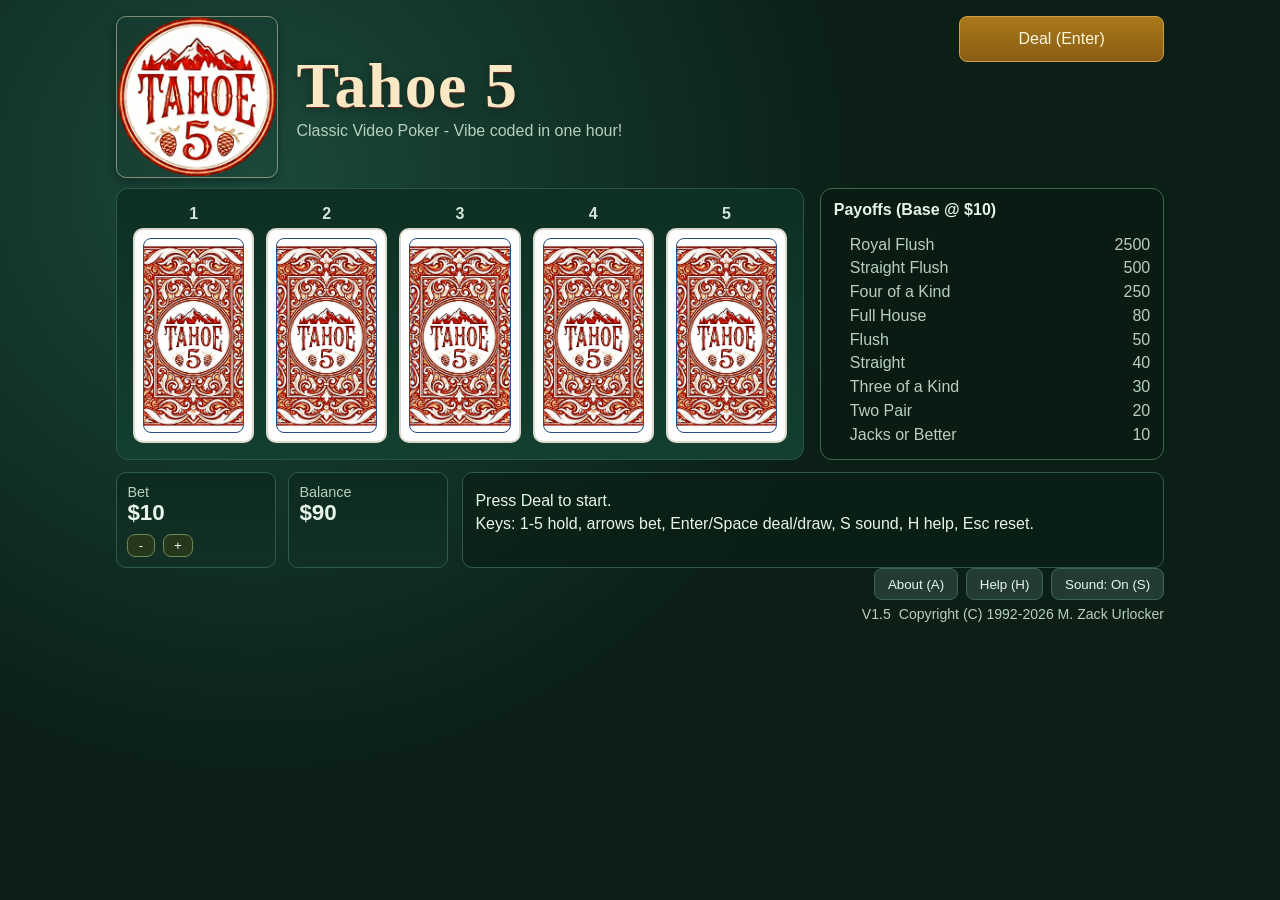
==== app/index.html @ caa5b433 "Initial commit" ====
<!doctype html>
<html lang="en">
  <head>
    <meta charset="utf-8" />
    <meta name="viewport" content="width=device-width, initial-scale=1" />
    <title>Tahoe 5</title>
    <link rel="stylesheet" href="./styles.css?v=1.5.0" />
  </head>
  <body>
    <main class="app">
      <header class="topbar">
        <div class="brand">
          <img class="brand-logo" src="./assets/tahoe-5-logo-1.png" alt="Tahoe 5 logo" />
          <div class="brand-text">
            <h1>Tahoe 5</h1>
            <p>Classic Video Poker<span class="subtitle-break"><span class="subtitle-dash"> - </span>Vibe coded in one hour!</span></p>
          </div>
        </div>
        <div class="header-action">
          <button id="dealDrawBtn" class="btn primary" type="button">Deal (Enter)</button>
        </div>
      </header>

      <section class="table-area">
        <div class="cards" id="cards" aria-label="Hand cards"></div>
        <aside class="paytable" aria-label="Paytable">
          <h2>Payoffs (Base @ $10)</h2>
          <ul id="paytableList"></ul>
        </aside>
      </section>

      <section class="status-row" aria-label="Game status and result">
        <section class="status-panel" aria-label="Game status">
          <div class="status-item bet-item">
            <span>Bet</span>
            <strong id="betValue">$10</strong>
            <div class="bet-controls">
              <button id="betDownBtn" class="btn small" type="button" aria-label="Decrease bet">-</button>
              <button id="betUpBtn" class="btn small" type="button" aria-label="Increase bet">+</button>
            </div>
          </div>
          <div class="status-item balance-item">
            <span>Balance</span>
            <strong id="balanceValue">$90</strong>
          </div>
        </section>

        <section class="result">
          <p id="resultLine">Press Deal to start.</p>
          <p id="subLine">Keys: 1-5 hold, arrows bet, Enter/Space deal/draw, S sound, H help, Esc reset.</p>
        </section>
      </section>

      <section class="utility-panel">
        <div class="controls">
          <div class="control-buttons">
            <button id="aboutBtn" class="btn secondary" type="button" aria-label="Open about">About (A)</button>
            <button id="helpBtn" class="btn secondary" type="button" aria-label="Open help">Help (H)</button>
            <button id="soundBtn" class="btn secondary" type="button" aria-label="Toggle sound">Sound: On (S)</button>
          </div>
          <div class="utility-meta">
            <span id="versionTag" class="header-version">V1.5</span>
            <p class="header-copyright">Copyright (C) 1992-2026 M. Zack Urlocker</p>
          </div>
        </div>
      </section>
    </main>

    <dialog id="helpDialog">
      <h2>How To Play</h2>
      <p>1. Adjust your bet before dealing.</p>
      <p>2. Press Deal, then select cards to Hold.</p>
      <p>3. Press Draw to replace non-held cards.</p>
      <p>4. Payout uses classic Tahoe values and bet multiplier.</p>
      <h3>Keyboard Controls</h3>
      <p>Enter/Space = Deal/Draw, 1-5 = Hold toggle, Arrows = Bet, S = Sound, H = Help, Esc = Reset</p>
      <form method="dialog">
        <button class="btn primary" value="close">Close</button>
      </form>
    </dialog>

    <dialog id="aboutDialog">
      <h2>About</h2>
      <img class="about-logo" src="./assets/tahoe-5-logo-1.png" alt="Tahoe 5 logo" />
      <p>This is based on a shareware game I published in 1992 for DOS, Windows and Atari Portfolio. Fortunately, I lost the source code long ago!</p>
      <p>Last summer, I coded a text version using Turbo Pascal 4.0 in a DOS Box with some ChatGPT help. I wrote most of the code (~600 lines) by hand. ChatGPT wrote a good shuffle algorithm and some music routines. The latter didn't work and had to be corrected by hand.</p>
      <p>Now with ChatGPT 5.3 and the CodeX app, I created a PRD from the Pascal code. Then I had it generate a VS Code project. It created the JavaScript app (~700 lines) and related html and css files (another 700 lines.) It compiled and ran first time! I added graphics for the cards and then made changes via CodeX prompts generating a few hundred more lines of code.</p>
      <p>I did not write or review any code. It just worked!</p>
      <form method="dialog">
        <button class="btn primary" value="close">Close</button>
      </form>
    </dialog>

    <script src="./app.js?v=1.5.0"></script>
  </body>
</html>
---- app/styles.css ----
:root {
  --bg: #0b1f16;
  --bg-alt: #123026;
  --card: #fffefe;
  --ink: #14201b;
  --text: #e8f5ea;
  --muted: #b7cfbc;
  --accent: #efbd4a;
  --danger: #df5151;
  --ok: #63d189;
}

* {
  box-sizing: border-box;
}

body {
  margin: 0;
  font-family: "Trebuchet MS", "Segoe UI", sans-serif;
  color: var(--text);
  background: radial-gradient(circle at 20% 20%, #1b493b, var(--bg) 48%);
  min-height: 100vh;
}

.app {
  max-width: 1080px;
  margin: 0 auto;
  padding: 1rem;
  display: flex;
  flex-direction: column;
}

.topbar {
  display: grid;
  grid-template-columns: 1fr auto;
  align-items: start;
  gap: 1rem;
  margin-bottom: 0.6rem;
}

.brand h1 {
  margin: 0;
  line-height: 1;
  font-family: "Snell Roundhand", "Brush Script MT", "Lucida Handwriting", cursive;
  letter-spacing: 0.02em;
  font-size: 4rem;
  font-weight: 700;
  color: #f8e8c3;
  text-shadow: 0 1px 0 #67231e, 0 2px 8px rgba(0, 0, 0, 0.35);
}

.brand p {
  margin: 0.25rem 0 0;
  color: var(--muted);
}

.brand {
  display: grid;
  grid-template-columns: auto 1fr;
  align-items: center;
  gap: 1.05rem;
}

.brand-text {
  display: grid;
  padding-left: 0.1rem;
}

.brand-logo {
  width: 162px;
  height: 162px;
  object-fit: cover;
  border-radius: 10px;
  border: 1px solid rgba(255, 244, 213, 0.45);
  box-shadow: 0 3px 10px rgba(0, 0, 0, 0.35);
  justify-self: start;
  align-self: start;
}

.controls {
  display: grid;
  justify-items: end;
  gap: 0.3rem;
}

.header-action {
  align-self: start;
}

.header-action .btn {
  width: 12.8rem;
  min-height: 46px;
  padding: 0.6rem 1rem;
  font-size: 1rem;
  line-height: 1.1;
  display: inline-flex;
  align-items: center;
  justify-content: center;
  text-align: center;
}

.subtitle-break {
  display: inline;
}

.subtitle-dash {
  display: inline;
}

.utility-panel {
  margin-bottom: 0.75rem;
  align-self: flex-end;
}

.control-buttons {
  display: flex;
  gap: 0.5rem;
}

.header-copyright {
  margin: 0.12rem 0 0;
  color: var(--muted);
  font-size: 0.88rem;
  text-align: right;
}

.header-version {
  margin: 0.12rem 0 0;
  color: var(--muted);
  font-size: 0.88rem;
  text-align: left;
}

.utility-meta {
  width: 100%;
  display: flex;
  justify-content: space-between;
  align-items: baseline;
  gap: 0.5rem;
}

.status-panel {
  display: grid;
  grid-template-columns: repeat(2, minmax(118px, 160px));
  gap: 0.75rem;
  margin-bottom: 0;
  width: fit-content;
  flex: 0 0 auto;
}

.status-item {
  background: linear-gradient(180deg, #0d2a1f, var(--bg-alt));
  border: 1px solid #2f5b4b;
  border-radius: 10px;
  padding: 0.65rem;
}

.status-item span {
  display: block;
  color: var(--muted);
  font-size: 0.9rem;
}

.status-item strong {
  font-size: 1.4rem;
}

.bet-controls {
  display: flex;
  gap: 0.5rem;
  margin-top: 0.5rem;
}

.btn {
  border: 1px solid #6d8652;
  background: #25381d;
  color: var(--text);
  border-radius: 8px;
  padding: 0.45rem 0.8rem;
  cursor: pointer;
}

.btn:hover {
  filter: brightness(1.12);
}

.btn.primary {
  background: linear-gradient(180deg, #a9791b, #8a5d15);
  border-color: #cc9f44;
  color: #fff6db;
}

.btn.secondary {
  background: #243b33;
  border-color: #3d6355;
}

.btn.small {
  padding: 0.2rem 0.65rem;
}

.table-area {
  display: grid;
  grid-template-columns: 2fr 1fr;
  gap: 1rem;
}

.status-row {
  display: flex;
  gap: 0.85rem;
  align-items: stretch;
  margin-top: 0.75rem;
}

.cards {
  min-height: 260px;
  border: 1px solid #2a5745;
  border-radius: 12px;
  background: linear-gradient(180deg, #0e2f23 0%, #123f2f 100%);
  display: grid;
  grid-template-columns: repeat(5, minmax(90px, 1fr));
  gap: 0.75rem;
  padding: 1rem;
}

.card-column {
  display: grid;
  grid-template-rows: auto 1fr;
  gap: 0.35rem;
}

.card-meta {
  display: flex;
  justify-content: center;
  align-items: center;
  min-height: 1.1rem;
}

.slot-number {
  font-weight: 700;
  color: #d3e5da;
  font-size: 1rem;
  text-align: center;
}

.hold-outside {
  color: #f2cc6d;
  font-size: 0.74rem;
  letter-spacing: 0.06em;
  font-weight: 700;
  min-height: 0.9rem;
  line-height: 0.9rem;
  text-align: center;
}

.card-slot {
  background: var(--card);
  color: var(--ink);
  border-radius: 10px;
  min-height: 210px;
  padding: 0;
  display: block;
  border: 2px solid #dbd8ce;
  cursor: pointer;
  position: relative;
  overflow: hidden;
}

.card-column.is-held .card-slot {
  border-color: var(--accent);
  box-shadow: 0 0 0 2px rgba(239, 189, 74, 0.25);
}

.card-slot.is-dealing {
  animation: dealIn 220ms ease-out;
}

.card-slot.is-draw-back {
  animation: flipToBack 180ms ease-out forwards;
}

.card-slot.is-draw-reveal {
  animation: revealFromBack 240ms ease-out;
}

@keyframes dealIn {
  from {
    transform: translateY(-5px) scale(0.97);
    opacity: 0.88;
  }
  to {
    transform: translateY(0) scale(1);
    opacity: 1;
  }
}

@keyframes flipToBack {
  from {
    transform: rotateY(0deg) scale(1);
  }
  45% {
    transform: rotateY(88deg) scale(0.98);
  }
  to {
    transform: rotateY(0deg) scale(1);
  }
}

@keyframes revealFromBack {
  from {
    transform: rotateY(82deg) scale(0.98);
    filter: saturate(0.9) brightness(0.95);
  }
  to {
    transform: rotateY(0deg) scale(1);
    filter: saturate(1) brightness(1);
  }
}

.card-slot.red {
  color: #bc2430;
}

.card-corner {
  position: absolute;
  font-weight: 800;
  line-height: 0.95;
  display: flex;
  flex-direction: column;
  align-items: center;
  z-index: 2;
}

.card-corner.top {
  top: 8px;
  left: 8px;
}

.card-corner.bottom {
  right: 8px;
  bottom: 8px;
  transform: rotate(180deg);
}

.card-corner .rank {
  font-size: 1.5rem;
}

.card-corner .suit {
  font-size: 1.35rem;
}

.card-body {
  position: absolute;
  inset: 10% 10% 10% 10%;
  display: grid;
  place-items: center;
}

.pip-field {
  width: 100%;
  height: 100%;
  display: grid;
  grid-template-columns: repeat(3, 1fr);
  grid-template-rows: repeat(5, 1fr);
  align-items: center;
  justify-items: center;
}

.pip {
  font-size: 1.8rem;
  line-height: 1;
}

.pip.invert {
  transform: rotate(180deg);
}

.court-wrap {
  width: 100%;
  height: 100%;
  border-radius: 8px;
  overflow: hidden;
  background: #fffefe;
}

.court-img {
  width: 100%;
  height: 100%;
  display: block;
  object-fit: cover;
}

.ace-art {
  width: 100%;
  height: 100%;
  border-radius: 10px;
  background: radial-gradient(circle at center, #ffffff 0%, #fffefe 62%, #fbfbfb 100%);
  display: grid;
  place-items: center;
}

.ace-logo {
  width: 40px;
  height: 40px;
  object-fit: cover;
  border-radius: 8px;
}

.ace-logo-center {
  width: 62px;
  height: 62px;
  border-radius: 10px;
}

.ace-ribbon {
  display: none;
}

.card-back {
  position: absolute;
  inset: 8px;
  border-radius: 8px;
  background-image: url("./assets/tahoe-5-back.jpg");
  background-size: cover;
  background-position: center;
  border: 1px solid #274f87;
}

.paytable {
  border: 1px solid #3f6655;
  border-radius: 12px;
  padding: 0.8rem;
  background: rgba(9, 27, 19, 0.72);
}

.paytable h2 {
  margin-top: 0;
  font-size: 1rem;
}

.paytable ul {
  margin: 0;
  padding-left: 1rem;
}

.paytable li {
  display: flex;
  justify-content: space-between;
  gap: 0.75rem;
  padding: 0.18rem 0;
  color: var(--muted);
}

.paytable li.win {
  color: var(--ok);
  font-weight: 700;
}

.result {
  margin-top: 0;
  border: 1px solid #315a4b;
  border-radius: 10px;
  padding: 0.8rem;
  background: rgba(9, 30, 21, 0.7);
  flex: 1 1 auto;
  min-width: 0;
}

.result p {
  margin: 0.35rem 0;
}

#resultLine.is-win {
  color: var(--ok);
}

#resultLine.is-loss {
  color: var(--danger);
}

#helpDialog {
  border: 1px solid #2d4a3f;
  border-radius: 12px;
  max-width: 640px;
}

#aboutDialog {
  border: 1px solid #2d4a3f;
  border-radius: 12px;
  width: min(50vw, 640px);
  max-width: 640px;
  min-width: 0;
  box-sizing: border-box;
  position: relative;
  padding-top: 1.2rem;
}

#aboutDialog p:first-of-type {
  padding-right: 7.2rem;
}

.about-logo {
  width: 92px;
  height: 92px;
  object-fit: cover;
  border-radius: 12px;
  border: 1px solid rgba(255, 244, 213, 0.5);
  box-shadow: 0 3px 10px rgba(0, 0, 0, 0.28);
  position: absolute;
  top: 0.9rem;
  right: 0.9rem;
  margin: 0;
}

#helpDialog::backdrop {
  background: rgba(0, 0, 0, 0.65);
}

#aboutDialog::backdrop {
  background: rgba(0, 0, 0, 0.65);
}

@media (max-width: 900px) {
  .table-area {
    display: contents;
  }

  .cards {
    order: 2;
  }

  .topbar {
    order: 1;
  }

  .status-row {
    order: 3;
  }

  .paytable {
    order: 4;
    margin-top: 0.2rem;
  }

  .result {
    text-align: right;
    margin-top: 0.55rem;
  }

  .status-panel {
    grid-template-columns: repeat(2, minmax(120px, 1fr));
    margin-top: 0.55rem;
    margin-bottom: 0.55rem;
  }

  .bet-controls .btn.small {
    min-height: 42px;
    min-width: 42px;
    padding: 0.28rem 0.62rem;
    font-size: 0.96rem;
    font-weight: 700;
  }

  .utility-panel {
    order: 5;
    align-self: stretch;
    margin-bottom: 0;
  }

  .controls {
    justify-items: stretch;
    gap: 0.45rem;
  }

  .control-buttons {
    width: 100%;
    justify-content: space-between;
    gap: 0.35rem;
  }

  .control-buttons .btn {
    flex: 1 1 0;
    text-align: center;
    padding-left: 0.35rem;
    padding-right: 0.35rem;
  }

  .header-copyright {
    text-align: right;
    padding-right: 0.1rem;
  }

  .utility-meta {
    justify-content: flex-end;
    width: auto;
    margin-left: auto;
  }
}

@media (max-width: 700px) {
  #aboutDialog {
    width: 92vw;
    max-width: 92vw;
  }

  #aboutDialog p:first-of-type {
    padding-right: 5.6rem;
  }

  .about-logo {
    width: 66px;
    height: 66px;
    top: 0.85rem;
    right: 0.85rem;
  }

  .topbar {
    grid-template-columns: 1fr;
    align-items: start;
    gap: 0.65rem;
  }

  .header-action {
    justify-self: end;
  }

  .brand-logo {
    width: 129px;
    height: 129px;
  }

  .brand h1 {
    font-size: 2.4rem;
  }

  .brand p {
    font-size: 0.86rem;
  }

  .header-copyright,
  .header-version {
    font-size: 0.74rem;
  }

  .status-panel {
    grid-template-columns: repeat(2, minmax(120px, 1fr));
  }

  .cards {
    grid-template-columns: repeat(5, minmax(58px, 1fr));
    min-height: auto;
  }

  .card-slot {
    min-height: 145px;
  }

  .slot-number {
    font-size: 0.8rem;
  }

  .hold-outside {
    font-size: 0.64rem;
  }

  .card-corner .rank {
    font-size: 1.2rem;
  }

  .card-corner .suit {
    font-size: 1.05rem;
  }

  .pip {
    font-size: 1.2rem;
  }

  .ace-logo {
    width: 30px;
    height: 30px;
  }

  .ace-logo-center {
    width: 44px;
    height: 44px;
  }
}

@media (max-width: 900px) and (orientation: portrait) {
  .app {
    padding-top: 0.5rem;
  }

  .topbar {
    margin-bottom: 0.16rem;
  }

  .brand h1 {
    font-size: 2.1rem;
  }

  .brand p {
    font-size: 0.74rem;
    margin-top: 0.12rem;
  }

  .brand-logo {
    width: 88px;
    height: 88px;
  }

  .subtitle-break {
    display: block;
  }

  .subtitle-dash {
    display: none;
  }

  .header-action .btn {
    width: 7.2rem;
    margin-top: -0.63rem;
  }

  .table-area {
    gap: 0.45rem;
  }

  .cards {
    grid-template-columns: repeat(5, minmax(52px, 1fr));
    gap: 0.35rem;
    padding: 0.45rem;
  }

  .card-slot {
    min-height: 112px;
  }

  .card-corner.top {
    top: 5px;
    left: 5px;
  }

  .card-corner.bottom {
    right: 5px;
    bottom: 5px;
  }

  .card-corner .rank {
    font-size: 0.95rem;
  }

  .card-corner .suit {
    font-size: 0.82rem;
  }

  .card-body {
    inset: 20% 12% 18% 12%;
  }

  .pip-field {
    row-gap: 0;
  }

  .pip {
    font-size: 0.9rem;
  }

  .court-wrap {
    border-radius: 6px;
  }

  .ace-logo-center {
    width: 34px;
    height: 34px;
    border-radius: 7px;
  }

  .status-row {
    gap: 0.5rem;
    margin-top: 0.45rem;
  }

  .status-panel {
    grid-template-columns: minmax(86px, 104px) minmax(72px, 84px);
    gap: 0.45rem;
    margin-top: 0.15rem;
    margin-bottom: 0.15rem;
  }

  .status-item {
    padding: 0.45rem;
  }

  .status-item span {
    font-size: 0.72rem;
  }

  .status-item strong {
    font-size: 1.06rem;
  }

  .status-item.balance-item strong {
    font-size: 0.96rem;
  }

  .bet-controls {
    gap: 0.32rem;
    margin-top: 0.25rem;
  }

  .bet-controls .btn.small {
    min-height: 44px;
    min-width: 44px;
    padding: 0.3rem 0.7rem;
    font-size: 1.02rem;
    font-weight: 700;
  }

  .result {
    margin-top: 0.15rem;
    padding: 0.4rem 0.5rem;
  }

  .result p {
    margin: 0.12rem 0;
    font-size: 0.86rem;
    line-height: 1.2;
  }

  .paytable {
    margin-top: 0.08rem;
    padding: 0.52rem;
  }

  .paytable h2 {
    font-size: 0.84rem;
    margin-bottom: 0.28rem;
  }

  .paytable ul {
    padding-left: 0.8rem;
  }

  .paytable li {
    font-size: 0.78rem;
    padding: 0.06rem 0;
  }

  .control-buttons .btn {
    min-height: 46px;
    font-size: 0.8rem;
    padding-top: 0.36rem;
    padding-bottom: 0.36rem;
    display: inline-flex;
    align-items: center;
    justify-content: center;
  }

  .header-copyright,
  .header-version {
    font-size: 0.66rem;
    margin-top: 0.05rem;
  }
}

/* Safari/iPhone portrait fine-tuning */
@supports (-webkit-touch-callout: none) {
  @media (max-width: 430px) and (orientation: portrait) {
    .app {
      padding: 0.72rem;
    }

    .topbar {
      margin-bottom: 0.12rem;
    }

    .brand h1 {
      font-size: 1.95rem;
      line-height: 0.95;
    }

    .brand-logo {
      width: 76px;
      height: 76px;
    }

    .cards {
      grid-template-columns: repeat(5, minmax(48px, 1fr));
      gap: 0.28rem;
      padding: 0.34rem;
    }

    .card-slot {
      min-height: 104px;
      border-radius: 8px;
    }

    .card-body {
      inset: 22% 13% 19% 13%;
    }

    .pip {
      font-size: 0.82rem;
    }

    .ace-logo-center {
      width: 30px;
      height: 30px;
      border-radius: 6px;
    }

    .status-row {
      gap: 0.38rem;
      margin-top: 0.32rem;
    }

    .status-panel {
      grid-template-columns: minmax(82px, 98px) minmax(68px, 80px);
      gap: 0.36rem;
    }

    .status-item {
      padding: 0.4rem;
    }

    .status-item strong {
      font-size: 1rem;
    }

    .status-item.balance-item strong {
      font-size: 0.92rem;
    }

    .bet-controls .btn.small {
      min-height: 44px;
      min-width: 42px;
      padding: 0.28rem 0.58rem;
      font-size: 0.98rem;
    }

    .result {
      padding: 0.35rem 0.45rem;
    }

    .result p {
      font-size: 0.8rem;
    }

    .paytable {
      padding: 0.42rem;
    }

    .paytable h2 {
      font-size: 0.8rem;
      margin-bottom: 0.22rem;
    }

    .paytable li {
      font-size: 0.74rem;
      padding: 0.04rem 0;
    }
  }
}

@media (max-width: 900px) and (orientation: landscape) {
  .brand-logo {
    width: 103px;
    height: 103px;
  }

  .brand p {
    white-space: nowrap;
    font-size: 0.72rem;
  }
}
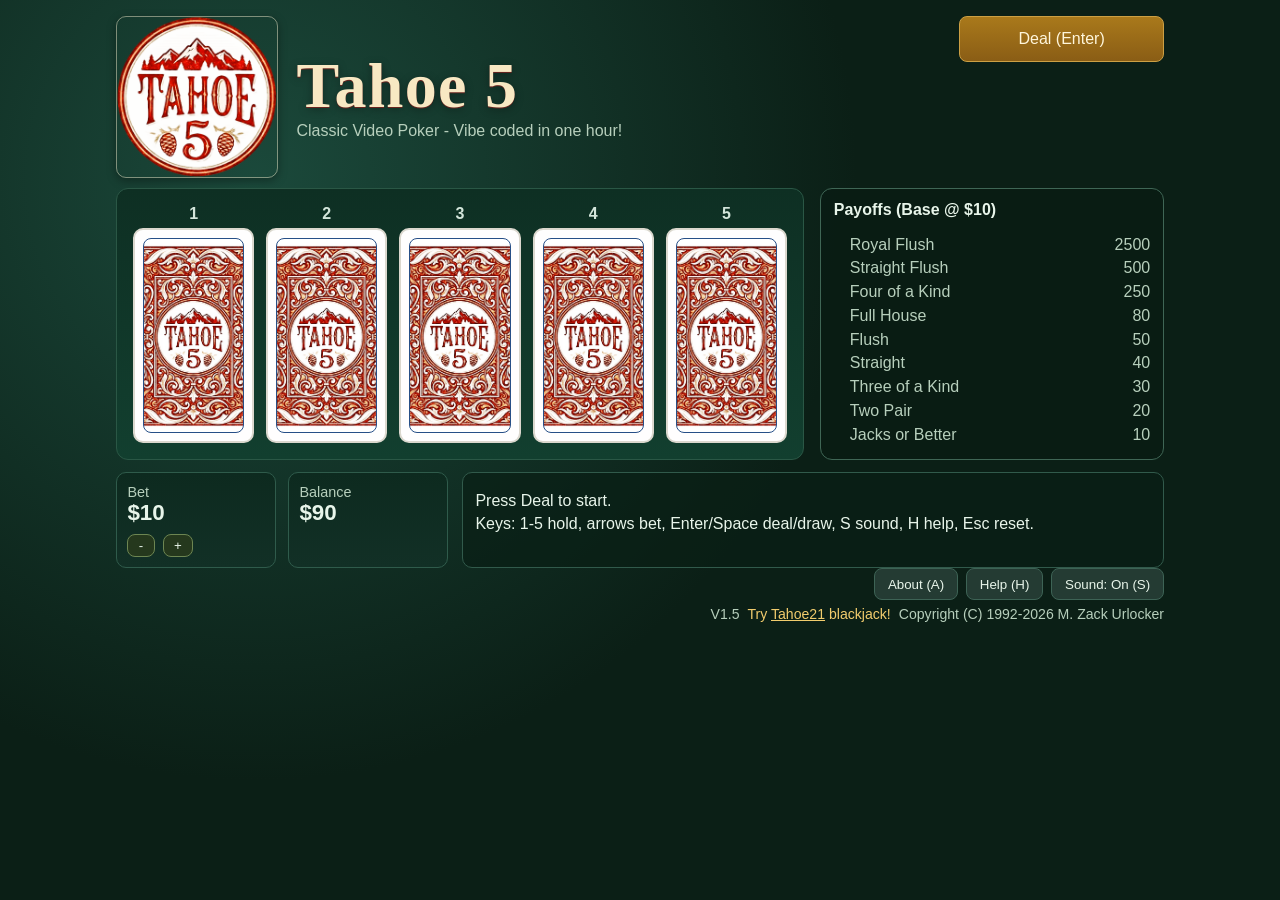
==== commit dce97f1d: "Add Tahoe21 footer link, favicon, and About dialog updates" ====
--- a/app/index.html
+++ b/app/index.html
@@ -4,6 +4,7 @@
     <meta charset="utf-8" />
     <meta name="viewport" content="width=device-width, initial-scale=1" />
     <title>Tahoe 5</title>
+    <link rel="icon" type="image/svg+xml" href="./assets/favicon-tahoe5.svg" />
     <link rel="stylesheet" href="./styles.css?v=1.5.0" />
   </head>
   <body>
@@ -60,6 +61,11 @@
           </div>
           <div class="utility-meta">
             <span id="versionTag" class="header-version">V1.5</span>
+            <p class="header-promo">
+              Try
+              <a href="https://zurlocker1.github.io/Tahoe21/" target="_blank" rel="noopener noreferrer">Tahoe21</a>
+              blackjack!
+            </p>
             <p class="header-copyright">Copyright (C) 1992-2026 M. Zack Urlocker</p>
           </div>
         </div>
@@ -83,9 +89,13 @@
       <h2>About</h2>
       <img class="about-logo" src="./assets/tahoe-5-logo-1.png" alt="Tahoe 5 logo" />
       <p>This is based on a shareware game I published in 1992 for DOS, Windows and Atari Portfolio. Fortunately, I lost the source code long ago!</p>
-      <p>Last summer, I coded a text version using Turbo Pascal 4.0 in a DOS Box with some ChatGPT help. I wrote most of the code (~600 lines) by hand. ChatGPT wrote a good shuffle algorithm and some music routines. The latter didn't work and had to be corrected by hand.</p>
+      <p>Last summer, I coded a text version using Turbo Pascal 4.0 in a DOS Box with some ChatGPT help. I wrote most of the code (~600 lines) by hand. ChatGPT wrote a good shuffle algorithm and some music routines.</p>
       <p>Now with ChatGPT 5.3 and the CodeX app, I created a PRD from the Pascal code. Then I had it generate a VS Code project. It created the JavaScript app (~700 lines) and related html and css files (another 700 lines.) It compiled and ran first time! I added graphics for the cards and then made changes via CodeX prompts generating a few hundred more lines of code.</p>
       <p>I did not write or review any code. It just worked!</p>
+      <p>
+        Source code here:
+        <a class="about-source-link" href="https://github.com/ZUrlocker1/Tahoe5" target="_blank" rel="noopener noreferrer">https://github.com/ZUrlocker1/Tahoe5</a>
+      </p>
       <form method="dialog">
         <button class="btn primary" value="close">Close</button>
       </form>
--- a/app/styles.css
+++ b/app/styles.css
@@ -124,6 +124,18 @@
   text-align: right;
 }
 
+.header-promo {
+  margin: 0.12rem 0 0;
+  color: #f2cc6d;
+  font-size: 0.88rem;
+  text-align: right;
+}
+
+.header-promo a {
+  color: #f2cc6d;
+  text-decoration: underline;
+}
+
 .header-version {
   margin: 0.12rem 0 0;
   color: var(--muted);
@@ -137,6 +149,12 @@
   justify-content: space-between;
   align-items: baseline;
   gap: 0.5rem;
+  flex-wrap: wrap;
+}
+
+.about-source-link {
+  color: #4b8dff;
+  text-decoration: underline;
 }
 
 .status-panel {
@@ -639,6 +657,7 @@
   }
 
   .header-copyright,
+  .header-promo,
   .header-version {
     font-size: 0.74rem;
   }
@@ -859,6 +878,7 @@
   }
 
   .header-copyright,
+  .header-promo,
   .header-version {
     font-size: 0.66rem;
     margin-top: 0.05rem;
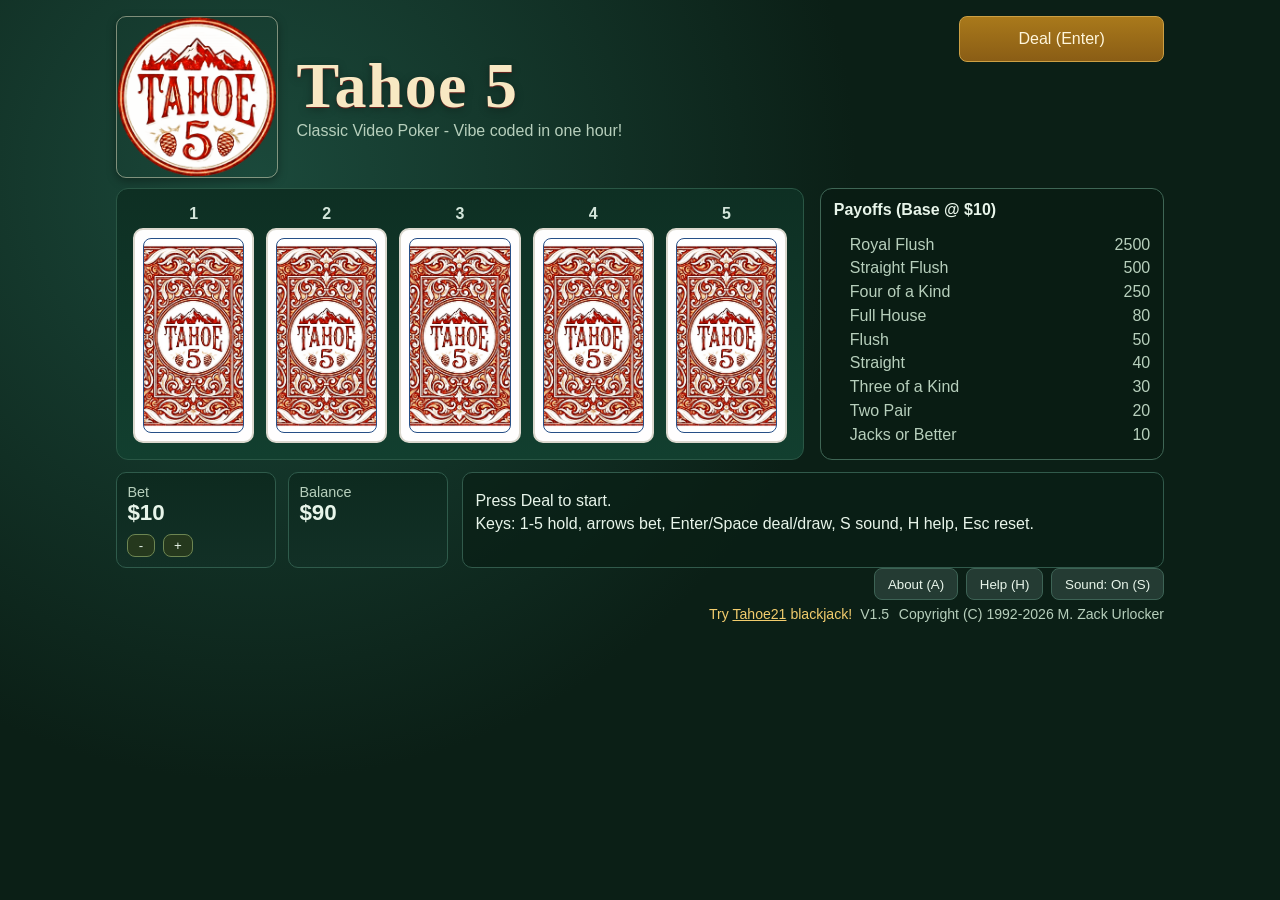
==== commit 69be6d5e: "Update footer promo placement/styles, about text, and favicon" ====
--- a/app/index.html
+++ b/app/index.html
@@ -60,13 +60,15 @@
             <button id="soundBtn" class="btn secondary" type="button" aria-label="Toggle sound">Sound: On (S)</button>
           </div>
           <div class="utility-meta">
-            <span id="versionTag" class="header-version">V1.5</span>
             <p class="header-promo">
               Try
               <a href="https://zurlocker1.github.io/Tahoe21/" target="_blank" rel="noopener noreferrer">Tahoe21</a>
               blackjack!
             </p>
-            <p class="header-copyright">Copyright (C) 1992-2026 M. Zack Urlocker</p>
+            <div class="utility-meta-right">
+              <span id="versionTag" class="header-version">V1.5</span>
+              <p class="header-copyright">Copyright (C) 1992-2026 M. Zack Urlocker</p>
+            </div>
           </div>
         </div>
       </section>
@@ -88,7 +90,7 @@
     <dialog id="aboutDialog">
       <h2>About</h2>
       <img class="about-logo" src="./assets/tahoe-5-logo-1.png" alt="Tahoe 5 logo" />
-      <p>This is based on a shareware game I published in 1992 for DOS, Windows and Atari Portfolio. Fortunately, I lost the source code long ago!</p>
+      <p>This is based on a game I wrote for DOS and Windows in 1992.</p>
       <p>Last summer, I coded a text version using Turbo Pascal 4.0 in a DOS Box with some ChatGPT help. I wrote most of the code (~600 lines) by hand. ChatGPT wrote a good shuffle algorithm and some music routines.</p>
       <p>Now with ChatGPT 5.3 and the CodeX app, I created a PRD from the Pascal code. Then I had it generate a VS Code project. It created the JavaScript app (~700 lines) and related html and css files (another 700 lines.) It compiled and ran first time! I added graphics for the cards and then made changes via CodeX prompts generating a few hundred more lines of code.</p>
       <p>I did not write or review any code. It just worked!</p>
--- a/app/styles.css
+++ b/app/styles.css
@@ -136,20 +136,32 @@
   text-decoration: underline;
 }
 
+.header-promo a:visited,
+.header-promo a:hover,
+.header-promo a:active {
+  color: #f2cc6d;
+  text-decoration: underline;
+}
+
 .header-version {
   margin: 0.12rem 0 0;
   color: var(--muted);
   font-size: 0.88rem;
-  text-align: left;
+  text-align: right;
 }
 
 .utility-meta {
   width: 100%;
   display: flex;
   justify-content: space-between;
+  align-items: flex-end;
+  gap: 0.5rem;
+}
+
+.utility-meta-right {
+  display: flex;
   align-items: baseline;
-  gap: 0.5rem;
-  flex-wrap: wrap;
+  gap: 0.6rem;
 }
 
 .about-source-link {
@@ -610,9 +622,13 @@
   }
 
   .utility-meta {
-    justify-content: flex-end;
-    width: auto;
-    margin-left: auto;
+    justify-content: space-between;
+    width: 100%;
+    margin-left: 0;
+  }
+
+  .utility-meta-right {
+    gap: 0.4rem;
   }
 }
 
